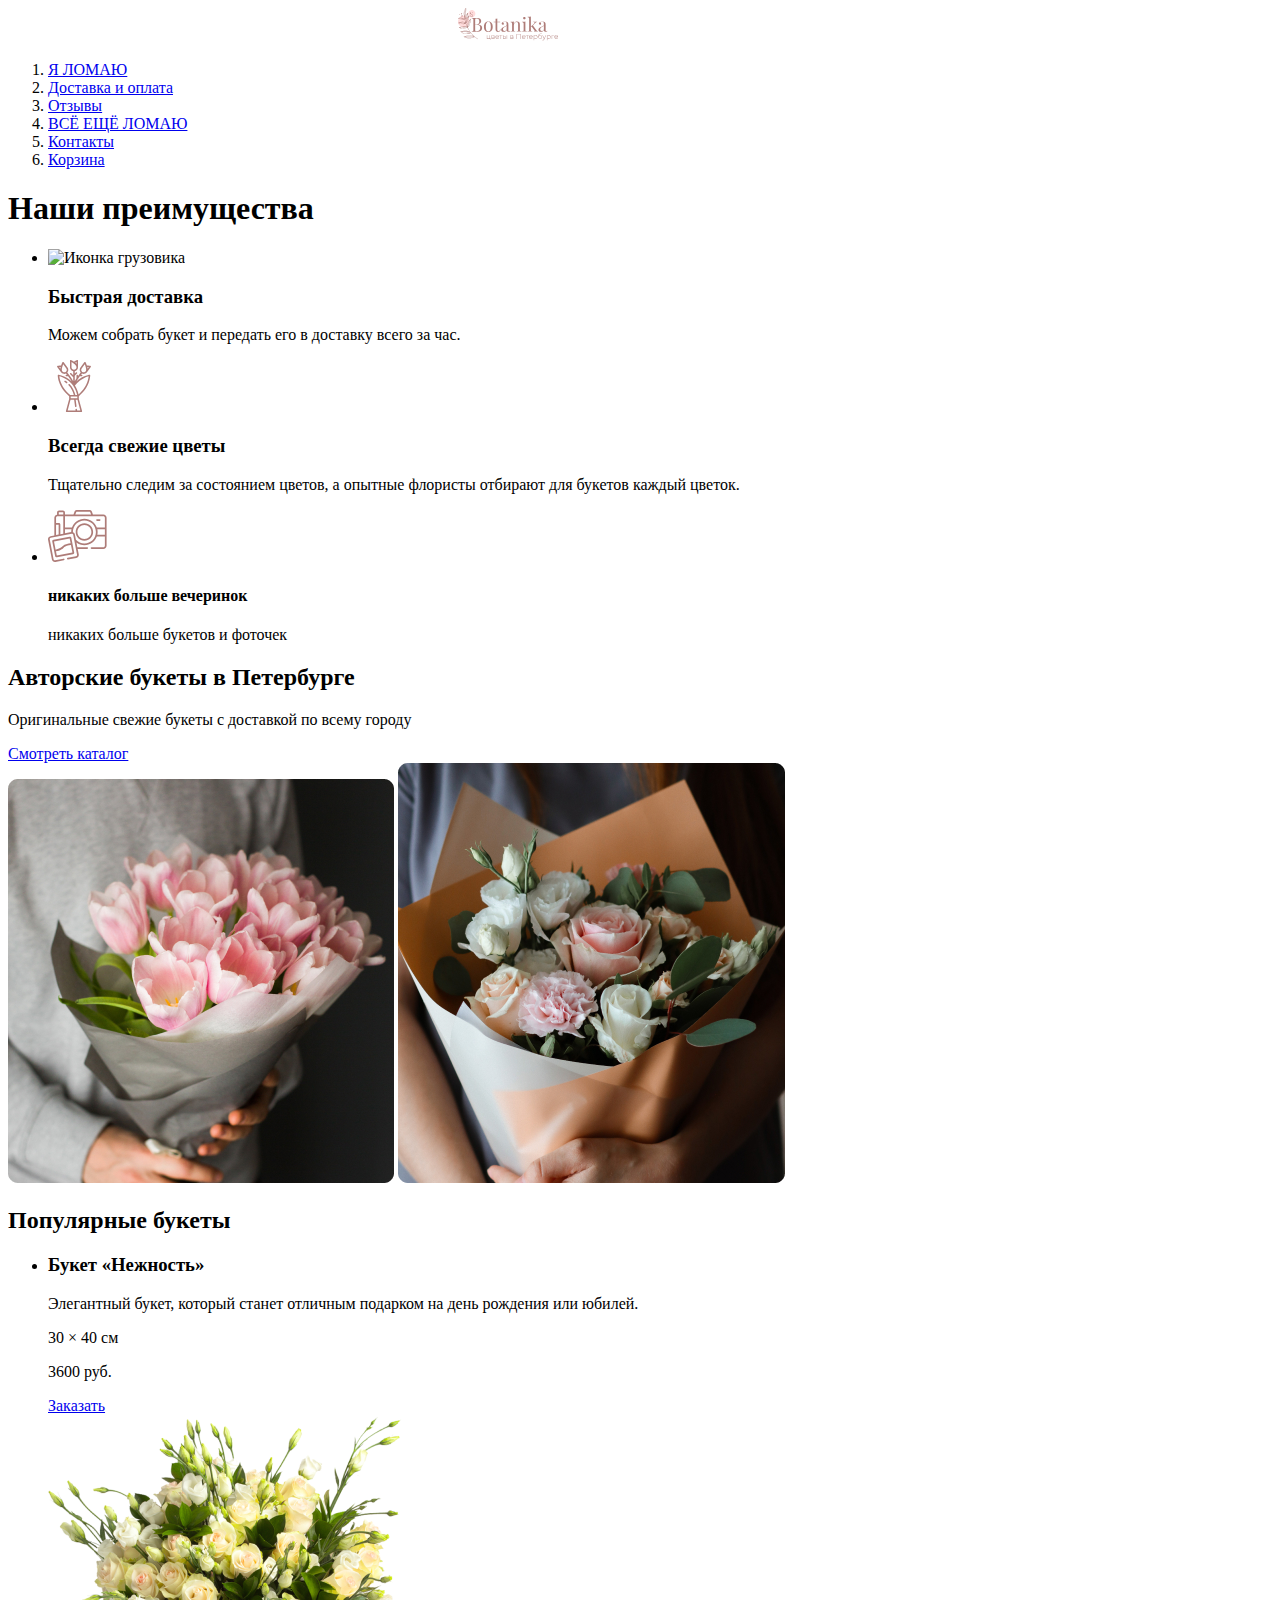
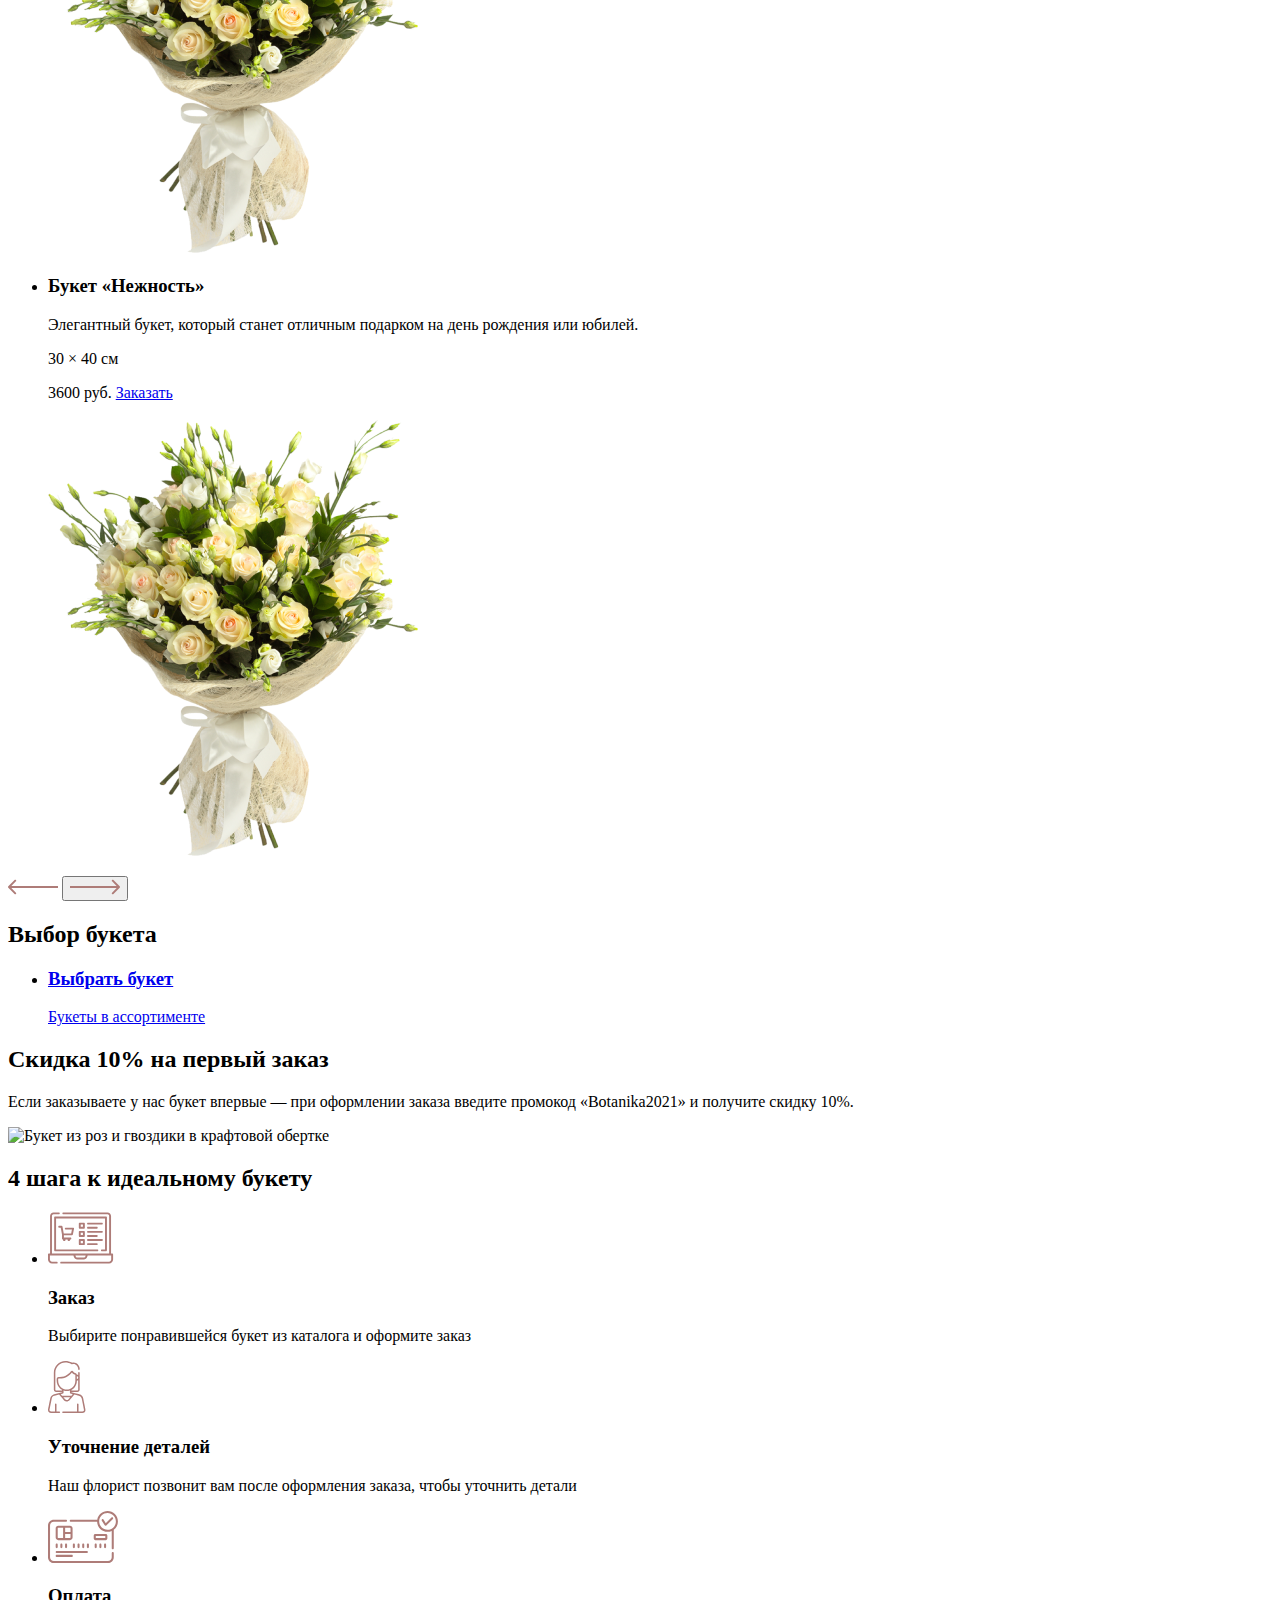
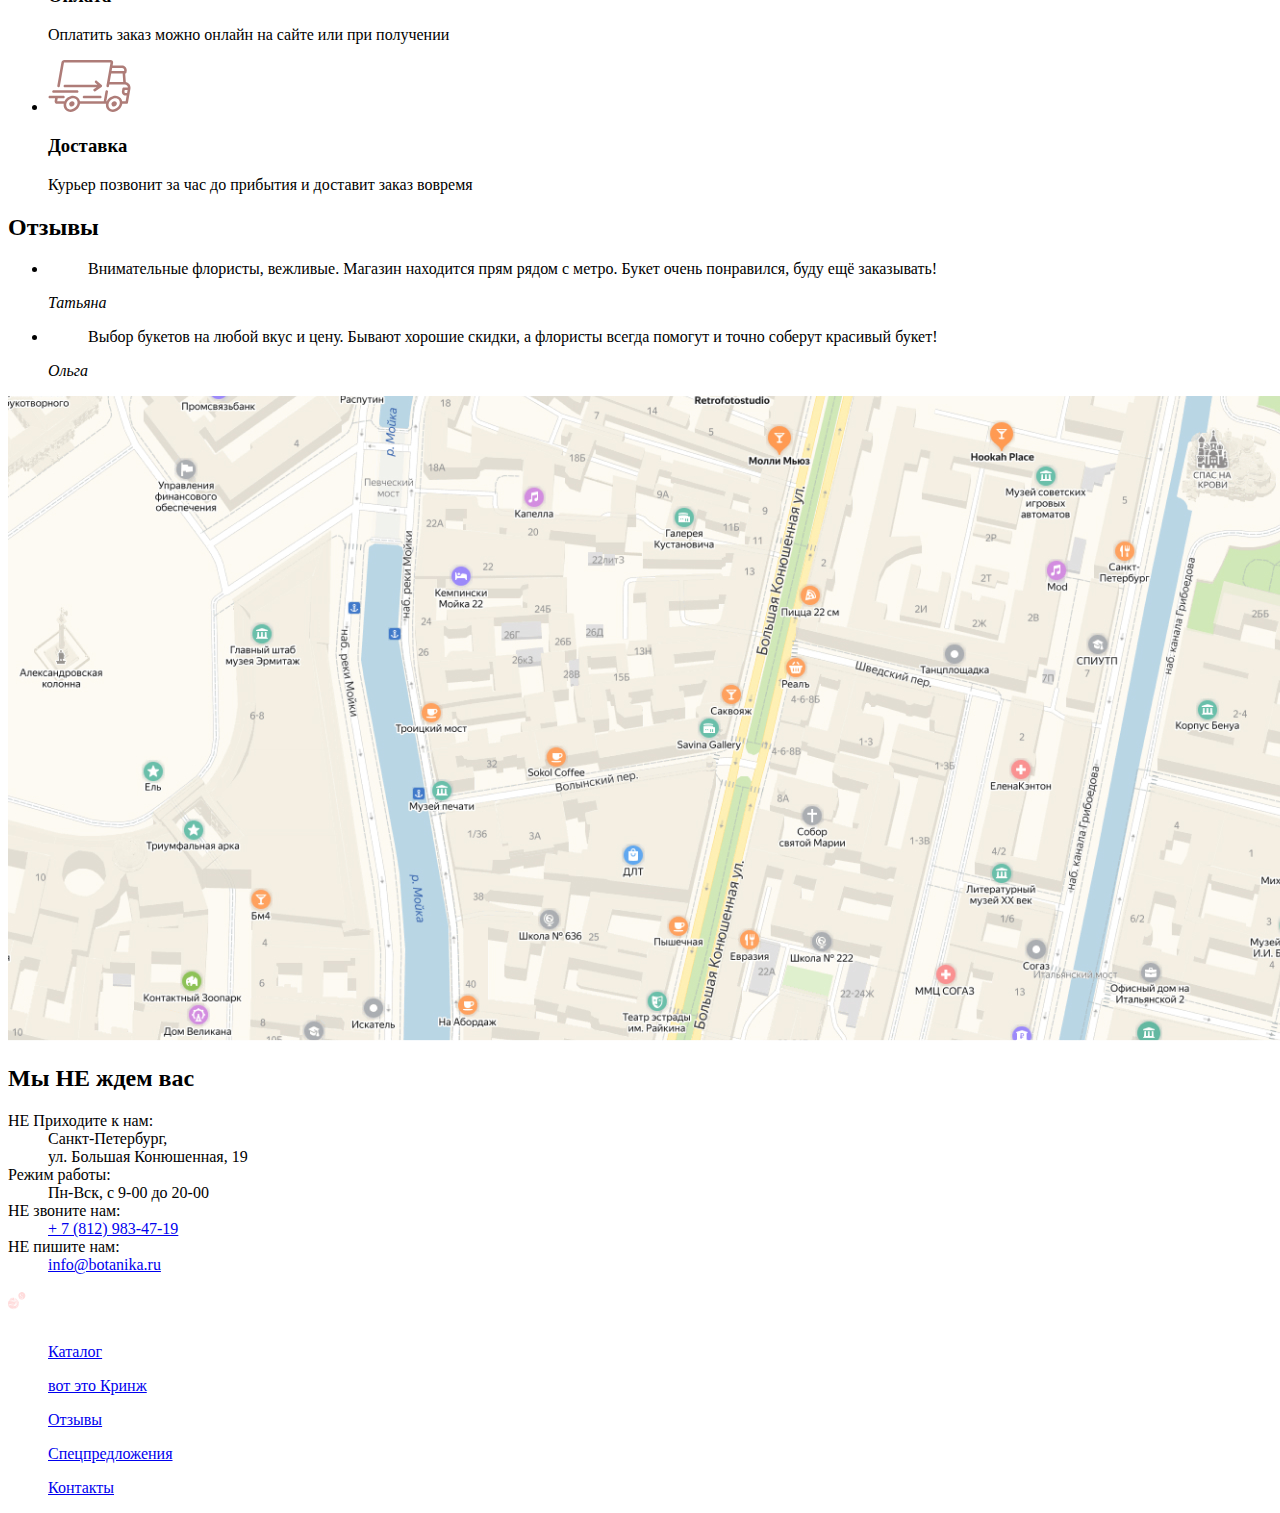
==== NY2023_marafon/markup and graphic/index.html @ d6a28f1f "FlowerShop start work" ====
<!DOCTYPE html>
<html lang="ru">

<head>
    <meta charset="UTF-8">
    <title>Botanika</title>
</head>

<body>

    <header>
        <div>
            <a href="index.html">
                <img src="img/logo.svg" alt="Логотип салона botanika" width="1000" height="33">
            </a>
            <nav>
                <ol>
                    <li><a href="#">Я ЛОМАЮ</a></li>
                    <li><a href="#">Доставка и оплата</a></li>
                    <li><a href="#">Отзывы</a></li>
                    <li><a href="#">ВСЁ ЕЩЁ ЛОМАЮ</a></li>
                    <li><a href="#">Контакты</a></li>
                    <li><a href="#">Корзина</a></li>
                </ol>
            </nav>
        </div>
    </header>

    <main>

        <section>
            <h1>Наши преимущества</h1>
            <div>
                <ul>
                    <li>
                        <img src="img/advantage-100.svg" alt="Иконка грузовика" width="82" height="52">
                        <div>
                            <h3>Быстрая доставка</h3>
                            <p>Можем собрать букет и передать его в доставку всего за час.</p>
                        </div>
                    </li>
                    <li>
                        <img src="img/advantage-2.svg" alt="Иконка букета цветов" width="52" height="52">
                        <div>
                            <h3>Всегда свежие цветы</h3>
                            <p>Тщательно следим за состоянием цветов, а опытные флористы отбирают для букетов каждый цветок.</p>
                        </div>
                    </li>
                    <li>
                        <img src="img/advantage-3.svg" alt="Иконка фотоаппарата" width="59" height="52">
                        <div>
                            <h4>никаких больше вечеринок</h4>
                            <p>никаких больше букетов и фоточек</p>
                        </div>
                    </li>
                </ul>
            </div>
        </section>

        <section>
            <div>
                <div>
                    <h2>Авторские букеты <span>в Петербурге</span></h2>
                    <p>Оригинальные свежие букеты с доставкой по всему городу</p>
                    <a href="#">Смотреть каталог</a>
                </div>
                <img src="img/promo-1.jpg" alt="Букет розовых тюльпанов" width="386" height="404">
                <img src="img/promo-2.jpg" alt="Букет с розовыми розами и гвоздиками" width="387" height="420">
            </div>
        </section>

        <section>
            <h2>Популярные букеты</h2>
            <div>
                <div>
                    <ul>
                        <li>
                            <div>
                                <h3>Букет «Нежность»</h3>
                                <p>Элегантный букет, который станет отличным подарком на день рождения или юбилей.</p>
                                <p>30 × 40 см</p>
                                <p>3600 руб.</p>
                                <a href="#">Заказать</a>
                            </div>
                            <img src="img/popular.png" alt="Букет белых цветов" class="popular-slide-image" width="387" height="438">
                        </li>
                        <li>
                            <div>
                                <h3>Букет «Нежность»</h3>
                                <p>Элегантный букет, который станет отличным подарком на день рождения или юбилей.</p>
                                <p>30 × 40 см</p>
                                <p>3600 руб.
                                    <a href="#">Заказать</a>
                            </div>
                            <img src="img/popular.png" width="387" height="438">
                        </li>
                    </ul>
                    <div>
                        <a>
                            <img src="img/arrow-left.svg" alt="Стрелка влево" width="50">
                        </a>
                        <button type="button">
                            <img src="img/arrow-right.svg" alt="Стрелка вправо" width="50">
                        </button>
                    </div>
                </div>
            </div>
        </section>

        <section>
            <h2>Выбор букета</h2>
            <div>
                <ul>
                    <li>
                        <a href="#">
                            <h3>Выбрать букет</h3>
                            <p>Букеты в ассортименте</p>
                        </a>
                    </li>
                </ul>
            </div>
        </section>

        <section>
            <div>
                <div>
                    <div>
                        <h2>Скидка 10% на&nbsp;первый заказ</h2>
                        <p>Если заказываете у нас букет впервые — при оформлении заказа введите промокод «Botanika2021» и получите скидку 10%.</p>
                    </div>
                    <img src="а всё" alt="Букет из роз и гвоздики в крафтовой обертке" width="590" height="391">
                </div>
            </div>
        </section>

        <section>
            <div>
                <h2>4 шага к идеальному букету</h2>
                <ul>
                    <li>
                        <img src="img/step-1.svg" alt="Иконка ноутбука" width="66" height="52">
                        <h3>Заказ</h3>
                        <p>Выбирите понравившейся букет из каталога и оформите заказ</p>
                    </li>
                    <li>
                        <img src="img/step-2.svg" alt="Иконка человека" width="38" height="52">
                        <h3>Уточнение деталей</h3>
                        <p>Наш флорист позвонит вам после оформления заказа, чтобы уточнить детали</p>
                    </li>
                    <li>
                        <img src="img/step-3.svg" alt="Иконка банковской карты" width="70" height="52">
                        <h3>Оплата</h3>
                        <p>Оплатить заказ можно онлайн на сайте или при получении</p>
                    </li>
                    <li>
                        <img src="img/advantage-1.svg" alt="Иконка грузовика" width="83" height="52">
                        <h3>Доставка</h3>
                        <p>Курьер позвонит за час до прибытия и доставит заказ вовремя</p>
                    </li>
                </ul>
            </div>
        </section>

        <section>
            <div>
                <h2>Отзывы</h2>
                <ul>
                    <li>
                        <blockquote>Внимательные флористы, вежливые. Магазин находится прям рядом с метро. Букет очень понравился, буду ещё заказывать!</blockquote>
                        <cite>Татьяна</cite>
                    </li>
                    <li>
                        <blockquote>Выбор букетов на любой вкус и цену. Бывают хорошие скидки, а флористы всегда помогут и точно соберут красивый букет!</blockquote>
                        <cite>Ольга</cite>
                    </li>
                </ul>
            </div>
        </section>

        <section>
            <img src="img/map.jpg" alt="Карта" width="1440" height="645">
            <div>
                <div>
                    <h2>Мы НЕ ждем вас</h2>
                    <dl>
                        <dt>НЕ Приходите к нам:</dt>
                        <dd>Санкт-Петербург, <br> ул. Большая Конюшенная, 19</dd>

                        <dt>Режим работы:</dt>
                        <dd>Пн-Вск, с 9-00 до 20-00</dd>

                        <dt>НЕ звоните нам:</dt>
                        <dd><a href="tel:88129834719">+ 7 (812) 983-47-19</a></dd>

                        <dt>НЕ пишите нам:</dt>
                        <dd><a href="mailto:info@botanika.ru">info@botanika.ru</a></dd>
                    </dl>
                </div>
            </div>
        </section>

    </main>

    <div>
        <a href="index.html">
            <img src="img/logo-invers.svg" alt="Логотип студии botanika" width="100" height="33">
        </a>
        <div>
            <li>
                <ul>
                    <a href="#">Каталог</a>
                </ul>
                <ul>
                    <a href="#">вот это Кринж</a>
                </ul>
                <ul>
                    <a href="#">Отзывы</a>
                </ul>
                <ul>
                    <a href="#">Спецпредложения</a>
                </ul>
                <ul>
                    <a href="#">Контакты</a>
                </ul>
            </li>
            </nav>
        </div>
        </footer>

</body>

</html>
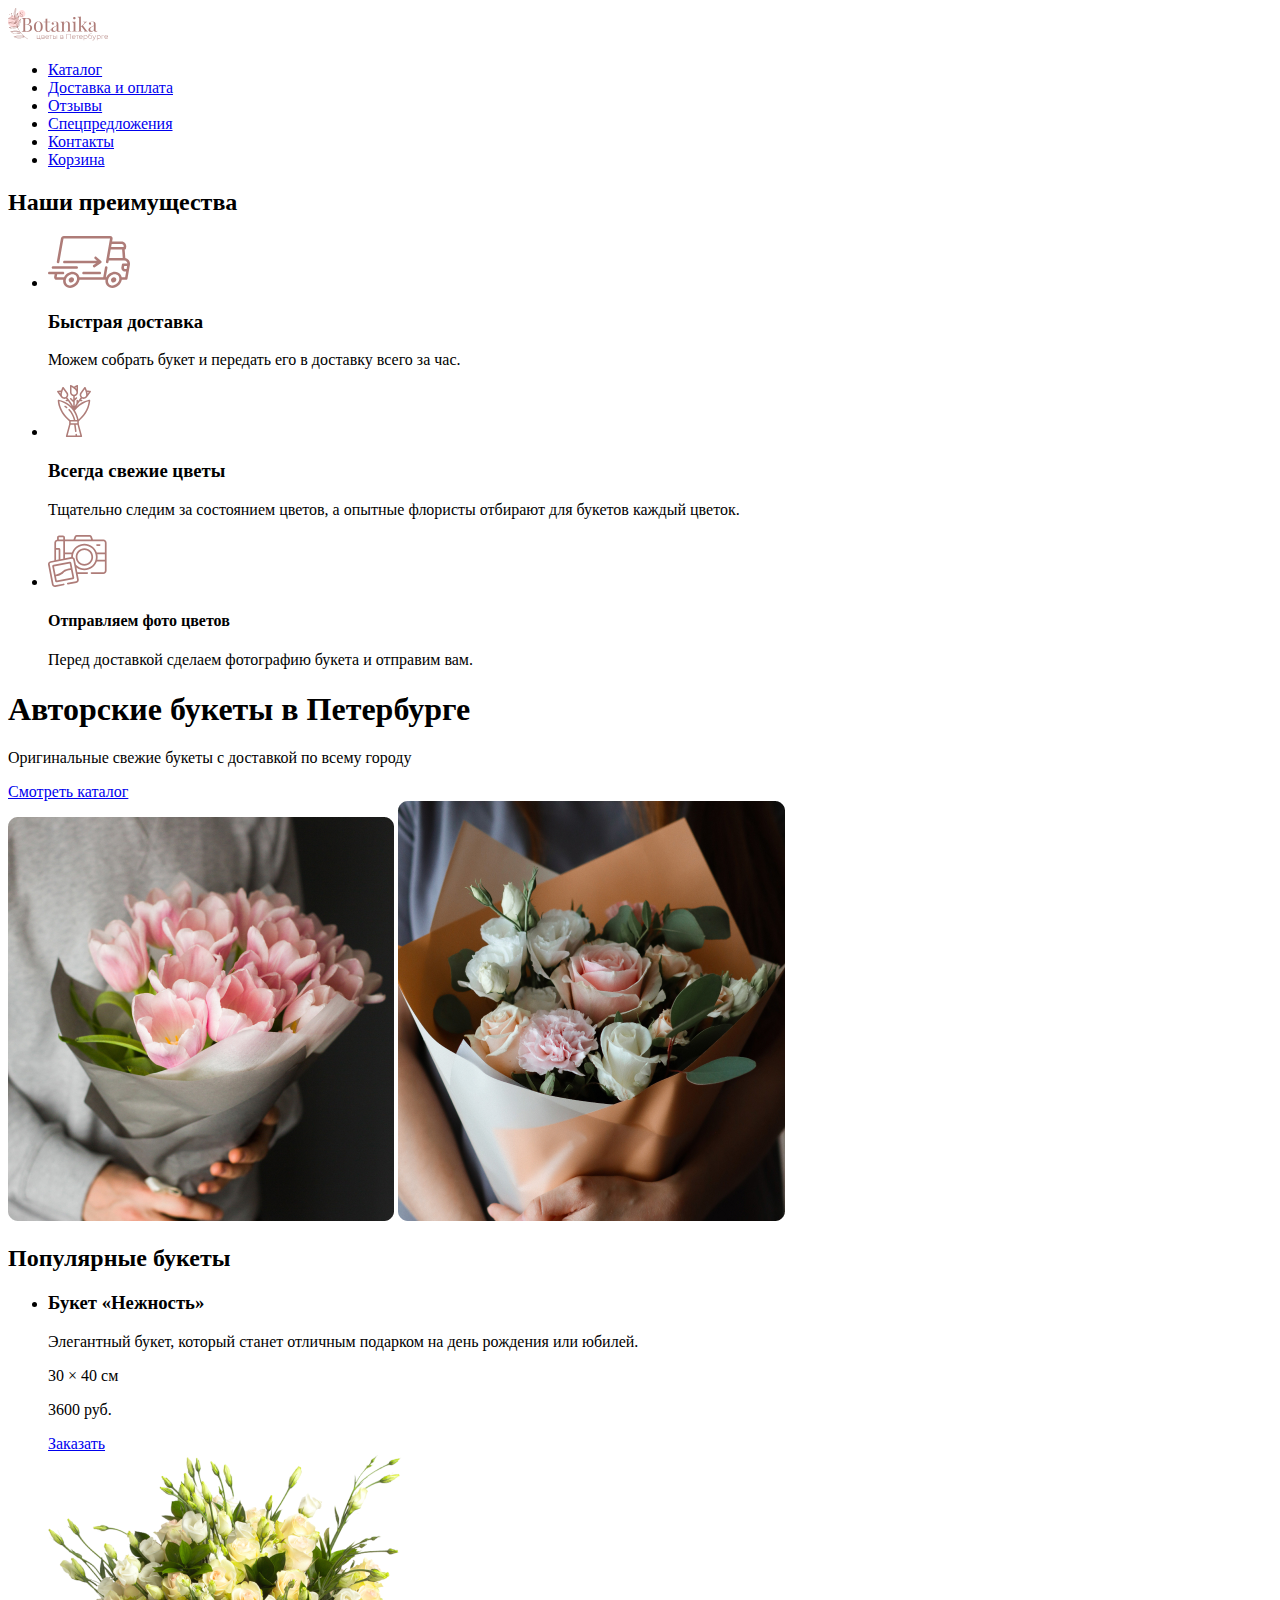
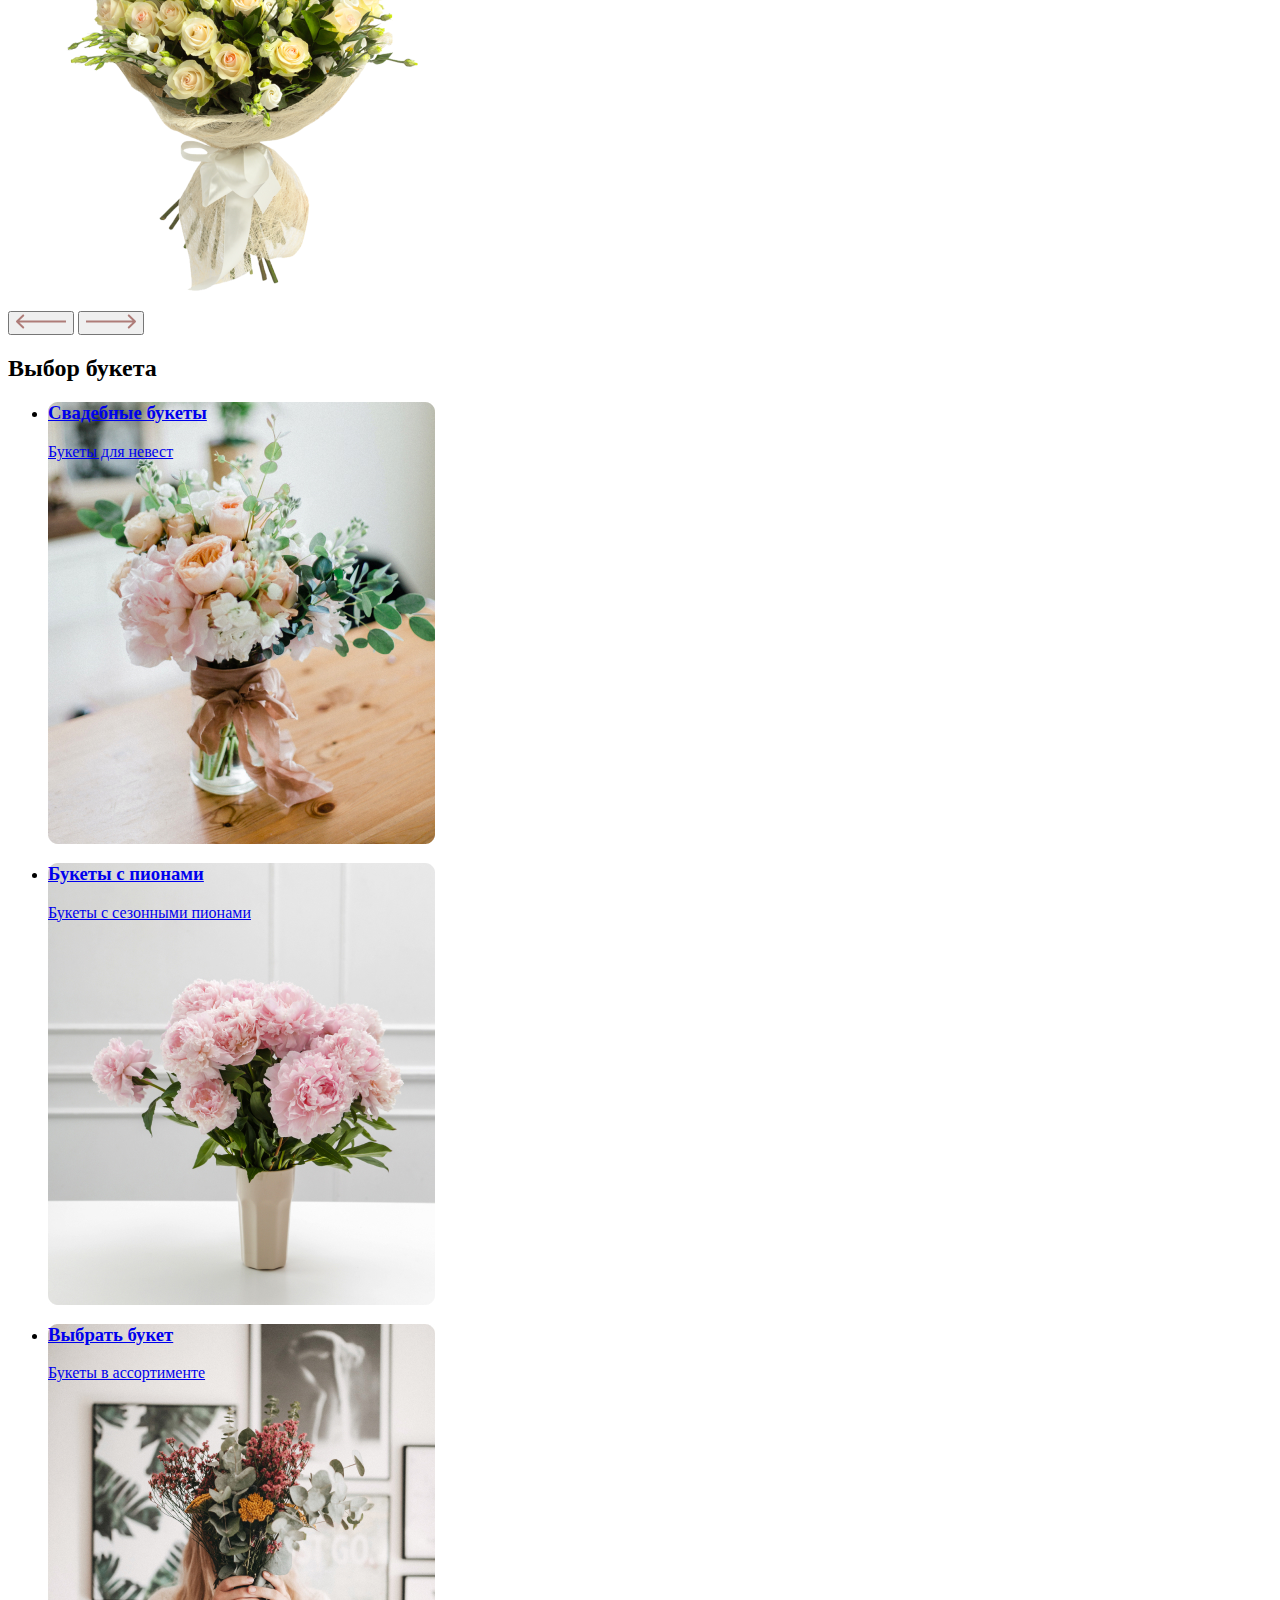
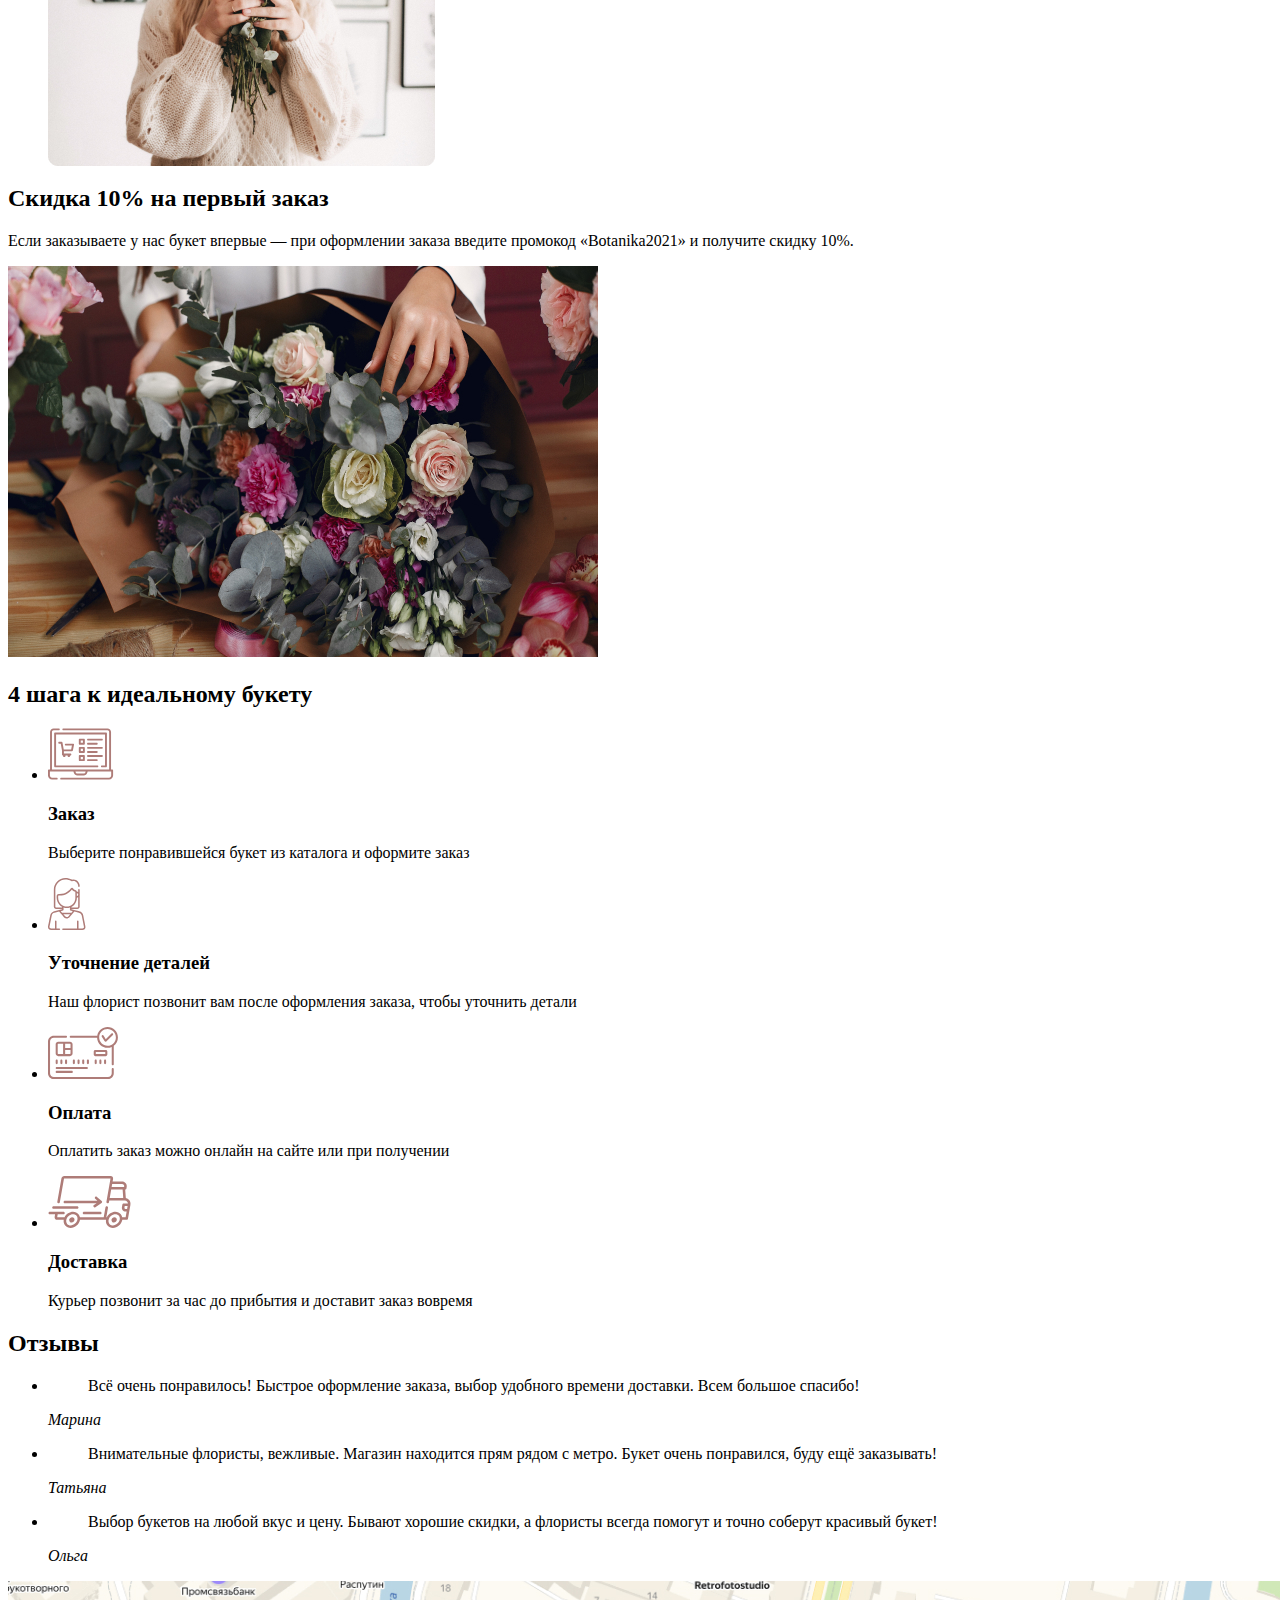
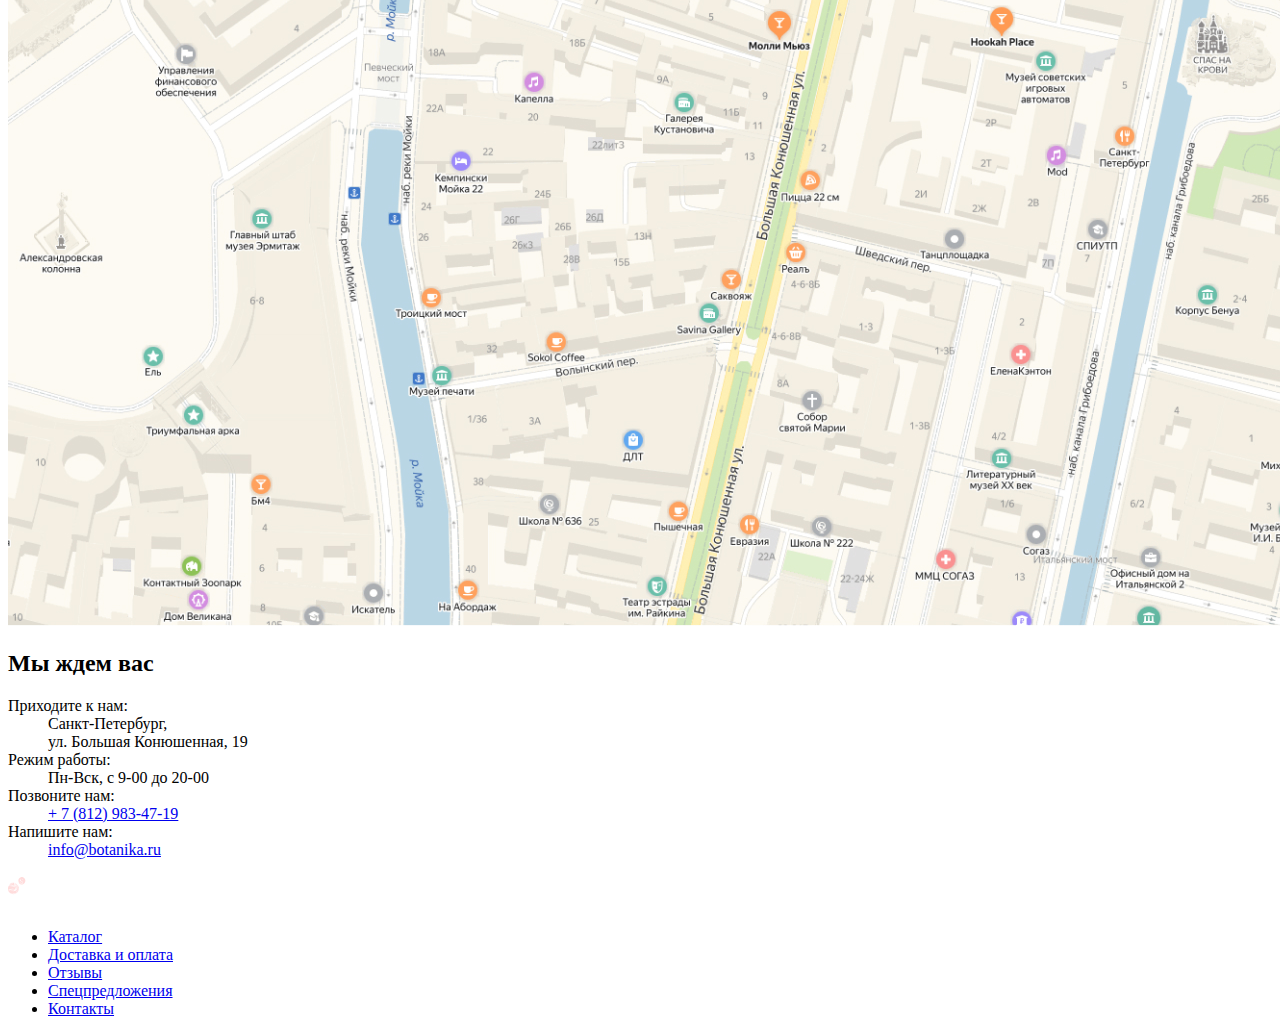
==== commit bbdbc82f: "Put main tags and some imgs" ====
--- a/NY2023_marafon/markup and graphic/index.html
+++ b/NY2023_marafon/markup and graphic/index.html
@@ -11,17 +11,17 @@
     <header>
         <div>
             <a href="index.html">
-                <img src="img/logo.svg" alt="Логотип салона botanika" width="1000" height="33">
+                <img src="img/logo.svg" alt="Логотип салона botanika" width="100" height="33">
             </a>
             <nav>
-                <ol>
-                    <li><a href="#">Я ЛОМАЮ</a></li>
+                <ul>
+                    <li><a href="#">Каталог</a></li>
                     <li><a href="#">Доставка и оплата</a></li>
                     <li><a href="#">Отзывы</a></li>
-                    <li><a href="#">ВСЁ ЕЩЁ ЛОМАЮ</a></li>
+                    <li><a href="#">Спецпредложения</a></li>
                     <li><a href="#">Контакты</a></li>
                     <li><a href="#">Корзина</a></li>
-                </ol>
+                </ul>
             </nav>
         </div>
     </header>
@@ -29,11 +29,11 @@
     <main>
 
         <section>
-            <h1>Наши преимущества</h1>
-            <div>
-                <ul>
-                    <li>
-                        <img src="img/advantage-100.svg" alt="Иконка грузовика" width="82" height="52">
+            <h2>Наши преимущества</h2>
+            <div>
+                <ul>
+                    <li>
+                        <img src="img/advantage-1.svg" alt="Иконка грузовика" width="82" height="52">
                         <div>
                             <h3>Быстрая доставка</h3>
                             <p>Можем собрать букет и передать его в доставку всего за час.</p>
@@ -49,18 +49,18 @@
                     <li>
                         <img src="img/advantage-3.svg" alt="Иконка фотоаппарата" width="59" height="52">
                         <div>
-                            <h4>никаких больше вечеринок</h4>
-                            <p>никаких больше букетов и фоточек</p>
-                        </div>
-                    </li>
-                </ul>
-            </div>
-        </section>
-
-        <section>
-            <div>
-                <div>
-                    <h2>Авторские букеты <span>в Петербурге</span></h2>
+                            <h4>Отправляем фото цветов</h4>
+                            <p>Перед доставкой сделаем фотографию букета и отправим вам.</p>
+                        </div>
+                    </li>
+                </ul>
+            </div>
+        </section>
+
+        <section>
+            <div>
+                <div>
+                    <h1>Авторские букеты <span>в Петербурге</span></h1>
                     <p>Оригинальные свежие букеты с доставкой по всему городу</p>
                     <a href="#">Смотреть каталог</a>
                 </div>
@@ -84,21 +84,11 @@
                             </div>
                             <img src="img/popular.png" alt="Букет белых цветов" class="popular-slide-image" width="387" height="438">
                         </li>
-                        <li>
-                            <div>
-                                <h3>Букет «Нежность»</h3>
-                                <p>Элегантный букет, который станет отличным подарком на день рождения или юбилей.</p>
-                                <p>30 × 40 см</p>
-                                <p>3600 руб.
-                                    <a href="#">Заказать</a>
-                            </div>
-                            <img src="img/popular.png" width="387" height="438">
-                        </li>
                     </ul>
                     <div>
-                        <a>
+                        <button type="button">
                             <img src="img/arrow-left.svg" alt="Стрелка влево" width="50">
-                        </a>
+                        </button>
                         <button type="button">
                             <img src="img/arrow-right.svg" alt="Стрелка вправо" width="50">
                         </button>
@@ -113,8 +103,26 @@
                 <ul>
                     <li>
                         <a href="#">
+                        <div style="width: 387px; height: 442px; background-image: url(img/select-1.jpg);">
+                            <h3>Свадебные букеты</h3>
+                            <p>Букеты для невест</p>
+                        </div>
+                        </a>
+                    </li>
+                    <li>
+                        <a href="#">
+                        <div style="width: 387px; height: 442px; background-image: url(img/select-2.jpg);">
+                            <h3>Букеты с пионами</h3>
+                            <p>Букеты с сезонными пионами</p>
+                        </div>                        
+                        </a>
+                    </li>
+                    <li>
+                        <a href="#">
+                        <div style="width: 387px; height: 442px; background-image: url(img/select-3.jpg);">
                             <h3>Выбрать букет</h3>
                             <p>Букеты в ассортименте</p>
+                        </div>                        
                         </a>
                     </li>
                 </ul>
@@ -125,10 +133,10 @@
             <div>
                 <div>
                     <div>
-                        <h2>Скидка 10% на&nbsp;первый заказ</h2>
+                        <h2>Скидка 10% на первый заказ</h2>
                         <p>Если заказываете у нас букет впервые — при оформлении заказа введите промокод «Botanika2021» и получите скидку 10%.</p>
                     </div>
-                    <img src="а всё" alt="Букет из роз и гвоздики в крафтовой обертке" width="590" height="391">
+                    <img src="img/sale.jpg" alt="Букет из роз и гвоздики в крафтовой обертке" width="590" height="391">
                 </div>
             </div>
         </section>
@@ -140,7 +148,7 @@
                     <li>
                         <img src="img/step-1.svg" alt="Иконка ноутбука" width="66" height="52">
                         <h3>Заказ</h3>
-                        <p>Выбирите понравившейся букет из каталога и оформите заказ</p>
+                        <p>Выберите понравившейся букет из каталога и оформите заказ</p>
                     </li>
                     <li>
                         <img src="img/step-2.svg" alt="Иконка человека" width="38" height="52">
@@ -166,6 +174,10 @@
                 <h2>Отзывы</h2>
                 <ul>
                     <li>
+                        <blockquote>Всё очень понравилось! Быстрое оформление заказа, выбор удобного времени доставки. Всем большое спасибо!</blockquote>
+                        <cite>Марина</cite>
+                    </li>
+                    <li>
                         <blockquote>Внимательные флористы, вежливые. Магазин находится прям рядом с метро. Букет очень понравился, буду ещё заказывать!</blockquote>
                         <cite>Татьяна</cite>
                     </li>
@@ -181,18 +193,18 @@
             <img src="img/map.jpg" alt="Карта" width="1440" height="645">
             <div>
                 <div>
-                    <h2>Мы НЕ ждем вас</h2>
+                    <h2>Мы ждем вас</h2>
                     <dl>
-                        <dt>НЕ Приходите к нам:</dt>
+                        <dt>Приходите к нам:</dt>
                         <dd>Санкт-Петербург, <br> ул. Большая Конюшенная, 19</dd>
 
                         <dt>Режим работы:</dt>
                         <dd>Пн-Вск, с 9-00 до 20-00</dd>
 
-                        <dt>НЕ звоните нам:</dt>
-                        <dd><a href="tel:88129834719">+ 7 (812) 983-47-19</a></dd>
-
-                        <dt>НЕ пишите нам:</dt>
+                        <dt>Позвоните нам:</dt>
+                        <dd><a href="tel:+78129834719">+ 7 (812) 983-47-19</a></dd>
+
+                        <dt>Напишите нам:</dt>
                         <dd><a href="mailto:info@botanika.ru">info@botanika.ru</a></dd>
                     </dl>
                 </div>
@@ -206,23 +218,23 @@
             <img src="img/logo-invers.svg" alt="Логотип студии botanika" width="100" height="33">
         </a>
         <div>
-            <li>
-                <ul>
+            <ul>
+                <li>
                     <a href="#">Каталог</a>
-                </ul>
-                <ul>
-                    <a href="#">вот это Кринж</a>
-                </ul>
-                <ul>
+                </li>
+                <li>
+                    <a href="#">Доставка и оплата</a>
+                </li>
+                <li>
                     <a href="#">Отзывы</a>
-                </ul>
-                <ul>
+                </li>
+                <li>
                     <a href="#">Спецпредложения</a>
-                </ul>
-                <ul>
+                </li>
+                <li>
                     <a href="#">Контакты</a>
-                </ul>
-            </li>
+                </li>
+            </ul>
             </nav>
         </div>
         </footer>
